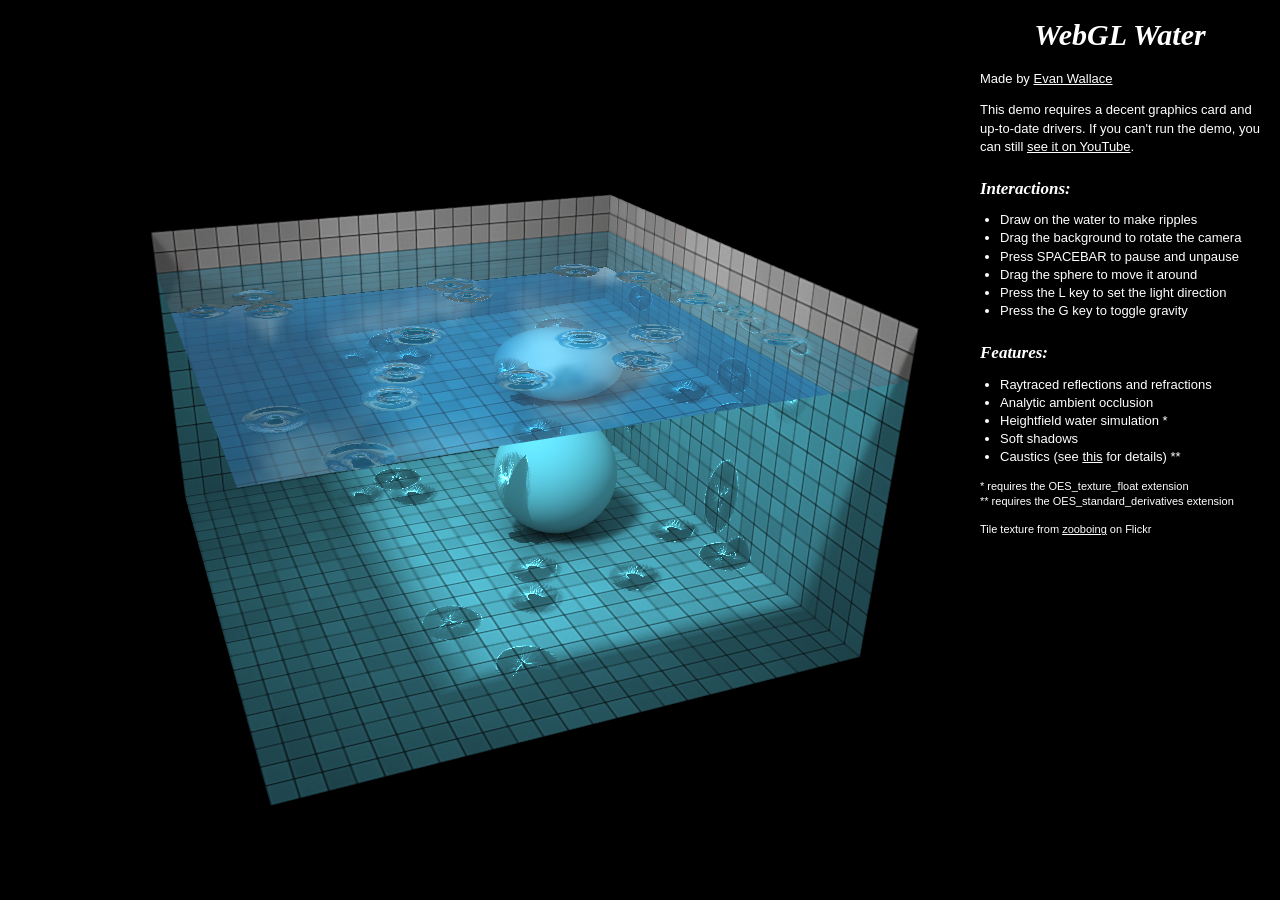
==== reference/webgl-water/index.html @ bc94bcad "add webgl water reference" ====
<!--
WebGL Water
http://madebyevan.com/webgl-water/

Copyright 2011 Evan Wallace
Released under the MIT license
-->

<!DOCTYPE html>
<html><head>
  <title>WebGL Water</title>
  <meta name="viewport" content="initial-scale=1.0, user-scalable=no">
  <script src="OES_texture_float_linear-polyfill.js"></script>
  <script src="lightgl.js"></script>
  <script src="cubemap.js"></script>
  <script src="renderer.js"></script>
  <script src="water.js"></script>
  <script src="main.js"></script>
  <style type="text/css">
    body { font: 13px/140% Arial, sans-serif; background: black; color: white; overflow: hidden; }
    a { color: inherit; cursor: pointer; }
    img { display: none; }
    ul { padding: 0 0 0 20px; }
    h1 { font: bold italic 30px/30px Georgia; text-align: center; }
    h2 { font: bold italic 17px/17px Georgia; padding-top: 10px; }
    small { display: block; font-size: 11px; line-height: 15px; }
    canvas { position: absolute; top: 0; left: 0; }
    #help { position: absolute; top: 0; right: 0; bottom: 0; width: 280px; padding-right: 20px; overflow: auto; }
    #loading { position: absolute; left: 0; top: 50%; right: 300px; text-align: center; margin-top: -8px; }
    @media (max-width: 600px) {
      small { font-size: 8px; line-height: 10px; }
      #help { width: 100px; font-size: 10px; line-height: 12px; }
    }
  </style>
</head><body>
  <div id="loading">Loading...</div>
  <div id="help">
    <h1>WebGL Water</h1>
    <p>Made by <a href="http://madebyevan.com/">Evan Wallace</a></p>
    <p>This demo requires a decent graphics card and up-to-date drivers. If you can't run the demo, you can still <a href="http://youtube.com/watch?v=R0O_9bp3EKQ">see it on YouTube</a>.</p>
    <h2>Interactions:</h2>
    <ul>
      <li>Draw on the water to make ripples</li>
      <li>Drag the background to rotate the camera</li>
      <li>Press SPACEBAR to pause and unpause</li>
      <li>Drag the sphere to move it around</li>
      <li>Press the L key to set the light direction</li>
      <li>Press the G key to toggle gravity</li>
    </ul>
    <h2>Features:</h2>
    <ul>
      <li>Raytraced reflections and refractions</li>
      <li>Analytic ambient occlusion</li>
      <li>Heightfield water simulation *</li>
      <li>Soft shadows</li>
      <li>Caustics (see <a href="https://medium.com/@evanwallace/rendering-realtime-caustics-in-webgl-2a99a29a0b2c">this</a> for details) **</li>
    </ul>
    <p><small>* requires the OES_texture_float extension<br>** requires the OES_standard_derivatives extension</small></p>
    <p><small>Tile texture from <a href="http://www.flickr.com/photos/zooboing/3682834083/">zooboing</a> on Flickr</small></p>
  </div>
  <img id="tiles" src="tiles.jpg">
  <img id="xneg" src="xneg.jpg">
  <img id="xpos" src="xpos.jpg">
  <img id="ypos" src="ypos.jpg">
  <img id="zneg" src="zneg.jpg">
  <img id="zpos" src="zpos.jpg">
</body></html>
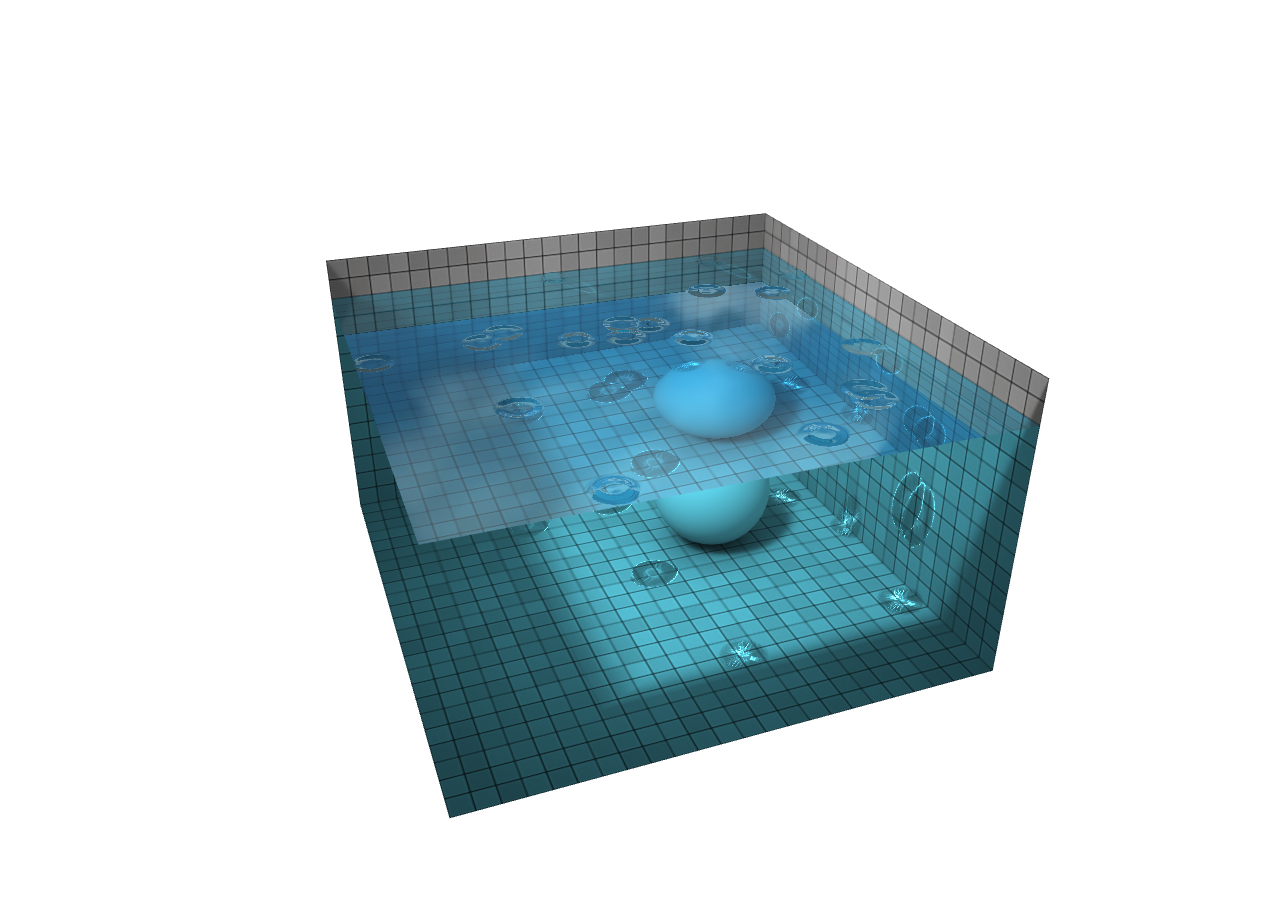
==== commit a760d48e: "save current liked state" ====
--- a/reference/webgl-water/index.html
+++ b/reference/webgl-water/index.html
@@ -17,7 +17,7 @@
   <script src="water.js"></script>
   <script src="main.js"></script>
   <style type="text/css">
-    body { font: 13px/140% Arial, sans-serif; background: black; color: white; overflow: hidden; }
+    body { font: 13px/140% Arial, sans-serif; background: transparent; color: white; overflow: hidden; }
     a { color: inherit; cursor: pointer; }
     img { display: none; }
     ul { padding: 0 0 0 20px; }
@@ -25,8 +25,8 @@
     h2 { font: bold italic 17px/17px Georgia; padding-top: 10px; }
     small { display: block; font-size: 11px; line-height: 15px; }
     canvas { position: absolute; top: 0; left: 0; }
-    #help { position: absolute; top: 0; right: 0; bottom: 0; width: 280px; padding-right: 20px; overflow: auto; }
-    #loading { position: absolute; left: 0; top: 50%; right: 300px; text-align: center; margin-top: -8px; }
+    #help { display: none; }
+    #loading { display: none; }
     @media (max-width: 600px) {
       small { font-size: 8px; line-height: 10px; }
       #help { width: 100px; font-size: 10px; line-height: 12px; }
